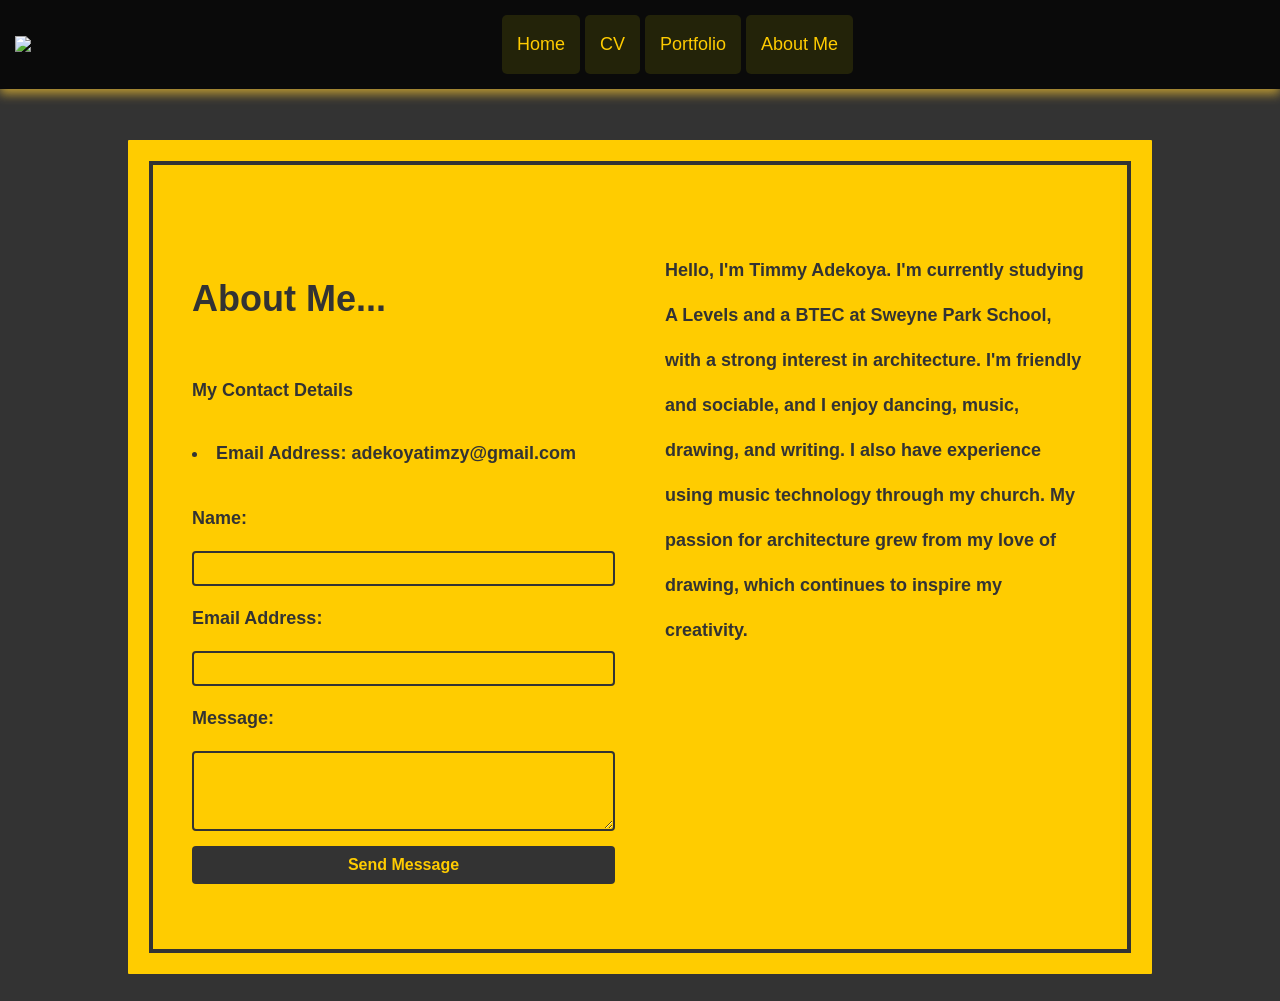
==== aboutme/index.html @ e421298d "Add viewport meta tag to index.html Added viewport meta tag for responsive design." ====
<!DOCTYPE html PUBLIC "-//W3C//DTD XHTML 1.0 Transitional//EN" "http://www.w3.org/TR/xhtml1/DTD/xhtml1-transitional.dtd">
<html xmlns="http://www.w3.org/1999/xhtml">
<head>
<meta name="viewport" content="width=device-width, initial-scale=1.0">
<meta http-equiv="Content-Type" content="text/html; charset=utf-8" />
<title>Timmy's Website</title>
<link rel="icon" type="image/x-icon" href="../files/logo.png" />
<link href="../stylesheets.css" rel="stylesheet" type="text/css" />

<style>
body {
	background-color:#333;
	
}
#Menubar {
	position: fixed;
	top: 0;
	left: 0;
	z-index: 1000; 
}

#aboutme {
	background-color:#FC0;
	color:#333;
	margin:15.5vh 10% 3vh 10%;
	padding:10vh 5vw;
	border-radius:1px;
	outline-offset:-2vw;
	outline: 4px solid #333;
	columns:2;
	column-width:250px;
	column-gap:50px;
	column-rule: 4px dotted #333;
	display: flex;
	flex-direction: row;
	flex-wrap: nowrap;
}
.contact-info {
	flex: 1.5;
	font-weight: bold;
}
.paragraph {
	flex: 1.5;
	font-weight: bold;
}
</style>

</head>

<body>
<div id="Menubar">
    <a href="../index.html" class="logo">
    	<img src="../files/logo.png" id="sitelogo" />
    </a>
    <div class="menulinks-wrapper">
        <a href="../index.html">Home</a>
        <a href="../cv/index.html">CV</a>
        <a href="../portfolio/index.html">Portfolio</a>
        <a href="index.html">About Me</a>
    </div>
</div>


<div class="Contentarea" id="aboutme">
<div class="contact-info"> 
		<h1><strong>About Me...  </strong></h1>
  <p>My Contact Details</p>
  <li>Email Address: adekoyatimzy@gmail.com </li>
	
<form id="contactForm" style="display: flex; flex-direction: column; gap: 10px; max-width: 100%; margin-top: 20px;">
  
  <input type="hidden" name="access_key" value="300d8905-3df0-499e-854d-b1a9be82e84c">

  <label for="name" style="color: #333;">Name:</label>
  <input type="text" id="name" name="name" required style="padding: 8px; border: 2px solid #333; background: transparent; border-radius: 4px;">

  <label for="email" style="color: #333;">Email Address:</label>
  <input type="email" id="email" name="email" required style="padding: 8px; border: 2px solid #333; background: transparent; border-radius: 4px;">

  <label for="message" style="color: #333;">Message:</label>
  <textarea id="message" name="message" rows="4" required style="padding: 8px; border: 2px solid #333; background: transparent; border-radius: 4px; resize: vertical;"></textarea>

  <button type="submit" id="submitBtn" style="background-color: #333; color: #FC0; border: none; padding: 10px; margin-top: 5px; border-radius: 4px; cursor: pointer; font-weight: bold; font-size: 16px;">
    Send Message
  </button>
  <p id="formStatus" style="font-weight: bold; display: none; color: #333; margin-top: 5px;"></p>
</form>

	</div>
 
  <div class="paragraph">
	  <p>Hello, I'm Timmy Adekoya. I'm currently studying A Levels and a BTEC at Sweyne Park School, with a strong interest in architecture. I'm friendly and sociable, and I enjoy dancing, music, drawing, and writing. I also have experience using music technology through my church. My passion for architecture grew from my love of drawing, which continues to inspire my creativity.</p>
  </div>
</div>

<script type="text/javascript">
document.getElementById('contactForm').addEventListener('submit', function(e) {
  e.preventDefault();
  var form = this;
  var btn = document.getElementById('submitBtn');
  var status = document.getElementById('formStatus');
  
  btn.disabled = true;
  btn.innerText = 'Sending...';
  status.style.display = 'block';
  status.innerText = 'Sending your message...';

  var formData = new FormData(form);

  fetch('https://api.web3forms.com/submit', {
    method: 'POST',
    body: formData
  })
  .then(function(response) {
    return response.json();
  })
  .then(function(data) {
    if (data.success) {
      status.style.color = 'green';
      status.innerText = 'Thank you! Your message has been sent successfully.';
      form.reset();
    } else {
      status.style.color = 'red';
      status.innerText = 'Something went wrong. Please try again.';
    }
  })
  .catch(function(error) {
    status.style.color = 'red';
    status.innerText = 'Error sending message. Please try again.';
  })
  .finally(function() {
    btn.disabled = false;
    btn.innerText = 'Send Message';
  });
});
</script>

</body>
</html>
---- stylesheets.css ----
@charset "utf-8";

body {
	margin: 0;
	padding: 0;
	background-color: #000;
	font-family: Verdana, Geneva, sans-serif;
	line-height: 1.6;
	font-size: 2.5vh;
}

#Menubar {
	background-color: rgba(0,0,0,0.8);
	backdrop-filter: blur(1px);
	padding: 15px;
	position: fixed;
	top: 0;
	left: 0;
	width: 100%;
	box-shadow: 0px 5px 10px 0px rgba(255,204,51,0.66);
	box-sizing: border-box;
	display: flex;
	align-items: center;
	z-index: 10000; 
}


#Menubar a.logo {
	padding: 0;
	background: none !important;
	display: block;
}

#Menubar a.logo img {
	width: 75px !important;
	height: auto;
	display: block;
}

.menulinks-wrapper {
	display: flex;
	gap: 5px;
	align-items: center;
	justify-content: center;
	margin: 0 auto; 
	padding-right: 0; 
}

#Menubar a {
	text-decoration: none;
	color: #FC0;
	padding: 15px;
	font-size: 18px;
	border-radius: 5px;
	background-color: rgba(255,255,0,0.1);
	transition: all 0.5s ease;
	position: relative;
}

.menulinks-wrapper a:hover {
	font-family: Verdana, Geneva, sans-serif;
	background-color: #FFCC00; 
	color: #333333;  
	opacity: 1;
}

#Menubar a.logo:hover {
	opacity: 0.8;
}

#Menubar a:not(.logo):hover::after {
	width: 100%;
}

#paragraph {
	text-align: center;
	font-size: 24px;
}

.Contentarea {
	color: #FC0;
	padding: 10vh 10% 3vh 10%;
	line-height: 2.5;
	background-color: #333;
	box-sizing: border-box;
	margin: 0;
	font-size: 2vh;
	min-height: 17.5vh;
}

.profile-pic {
    width: 500px;          
    height: 500px;
    border-radius: 50%;  
    object-fit: cover;     
    display: block;        
    margin: 20px auto;     
    border: 4px solid #FC0; 
}

.Contentarea a {
	border: 2px solid #FC0;
	padding: 20px;
	text-decoration: none;
	color: #FC0;
	border-radius: 5px;
}

.Contentarea a:hover {
	background-color: #FC0;
	color: #333333;
}

#Welcome {
	font-size: 24px;
	background-color: #333333;
	min-height: 100vh;
}

#CV {
	background-color: #333;
	color: #FC0;
	font-size: 2vh;
}

#Welcome h2 {
	line-height: 0.66;
}

#Welcome CV Logo Photo website ProductdesignProject h1 {
	font-size: 55px;
	letter-spacing: 7px;
	line-height: 0.66;
}

#CV h1 {
    font-size: 42px;
    margin-bottom: 5px;
}

#CV h2 {
    margin-top: 3px;
    border-bottom: 2px solid #FC0;
    padding-bottom: 5px;
}

.contact {
    margin-bottom: 20px;
}

.contact p {
    margin: 3px 0;
}

ul {
    margin-top: 5px;
}

.job-title {
    font-weight: bold;
    margin-top: 10px;
}

.job-header {
    font-weight: bold;
    margin-top: 15px;
	border-bottom: 2px solid #FC0;
	display: inline-block;
}

.edu-split, .downloadsplit {
    display: flex;
    gap: 20px;
}

.edu-left, .title {
	width: 50%;
    padding-right: 20px;
    border-right: 3px solid #FC0;
}

.edu-right, .cvpdf {
	width: 50%;
    padding-left: 20px;
	padding:30px;
}


#Photo {
	background-color: #FC0;
	color: #333;
}

#Photo a {
	color: #000;
	border: 2px solid #000;
}

#Photo a:hover {
	background-color: #000;
	color: #FC0;
} 

#CreativeProject {
	background-color: #FC0;
	color: #333;
}

#CreativeProject a {
	color: #000;
	border: 2px solid #000;
}

#CreativeProject a:hover {
	background-color: #000;
	color: #FC0;
} 

ul.skill-list {
	display: flex;
	margin-bottom: 25px;
	flex-wrap: wrap;
	column-gap: 40px;
	row-gap: 10px;
	padding-left: 20px;
}

.gallery-grid {
	display: grid;
	grid-template-columns: repeat(4, 1fr);
	gap: 4px;
	margin: 30px auto 20px;
	width: 100%;
	max-width: 30vw;
}

.gallery-item {
	position: relative;
	aspect-ratio: 1 / 1;
	overflow: hidden;
	border-radius: 6px;
	cursor: pointer;
	border: 1px solid rgba(255,255,255,0.25);
	box-shadow: 0 3px 10px rgba(0,0,0,0.4);
	transition: transform 0.25s ease, box-shadow 0.25s ease;
	display: flex;
	flex-direction: column;
	will-change: transform;
	max-width: 180px;
}

.gallery-item img {
	width: 100%;
	height: 100%;
	object-fit: cover;
	display: block;
	transition: transform 0.35s ease;
}

.gallery-overlay {
	position: absolute;
	inset: 0;
	background: rgba(0, 90, 80, 0.55);
	display: flex;
	align-items: center;
	justify-content: center;
	opacity: 0;
	transition: opacity 0.25s ease;
	border-radius: 6px;
}

.gallery-overlay span {
	color: #fff;
	font-family: "Madimi One", sans-serif;
	font-size: 13px;
	letter-spacing: 1.5px;
	text-transform: uppercase;
	border: 1.5px solid rgba(255,255,255,0.8);
	padding: 5px 12px;
	border-radius: 4px;
}

.gallery-caption {
	font-size: 11px;
	text-align: center;
	padding: 4px 4px 3px;
	color: #F0F0F0;
	background: rgba(0,0,0,0.35);
	border-radius: 0 0 5px 5px;
	line-height: 1.3;
	flex-shrink: 0;
	position: absolute;
	bottom: 0;
	left: 0;
	right: 0;
	opacity: 0;
	transition: opacity 0.25s ease;
}

.gallery-item:hover .gallery-caption {
	opacity: 1;
}

.gallery-item:hover {
	transform: scale(1.04) translateY(-3px);
	box-shadow: 0 10px 22px rgba(0,0,0,0.6);
	z-index: 1;
}

.gallery-item:hover img {
	transform: scale(1.08);
}

.gallery-item:hover .gallery-overlay {
	opacity: 1;
}

#Welcome.Contentarea {
    padding: 10vh 8vw 4vh 8vw;
    height: 100vh;
    display: flex;
    flex-direction: row; 
    align-items: center;
    justify-content: space-between; 
    overflow: hidden; 
    box-sizing: border-box;
    background-color: #333333;
    margin: 0;
}

.welcome-text-block {
    display: flex;
    flex-direction: column;
    text-align: left; 
    max-width: 48vw; 
}

#Welcome h1 {
    font-size: 5.5vh;
    color: #FC0;
    margin: 0 0 1.5vh 0;
    line-height: 1.1;
    letter-spacing: 0.1vw;
}

#Welcome h2 {
    font-size: 3vh;
    color: #FC0;
    margin: 0 0 3vh 0;
    line-height: 1.2;
}

#Welcome #paragraph p {
    text-align: left;
    font-size: 2vh;
    line-height: 1.6;
    color: #FC0;
    margin: 0;
}

#Welcome .profile-pic {
    width: 44vh;          
    height: 44vh;
    border-radius: 50%;  
    object-fit: cover;     
    display: block;        
    margin: 0; 
    border: 0.6vh solid #FC0; 
    flex-shrink: 0; 
    box-shadow: 0 2vh 4vh rgba(0,0,0,0.4);
}

@media screen and (max-width: 992px) { 
    
    #Welcome.Contentarea {
        flex-direction: column-reverse; 
        justify-content: center;
        align-items: center;
        gap: 4vh; 
        padding: 12vh 6vw 4vh 6vw; 
        height: auto; 
        min-height: 100vh;
        overflow: visible; 
    }

    .welcome-text-block {
        max-width: 100%; 
        text-align: center;
    }

    #Welcome h1 {
        font-size: 4.5vh;
        text-align: center;
        margin-bottom: 1vh;
        letter-spacing: 0.2vw;
    }

    #Welcome h2 {
        font-size: 3vh;
        text-align: center;
        margin-bottom: 2vh;
    }

    #Welcome #paragraph p {
        text-align: center; 
        font-size: 2vh;
        line-height: 1.5;
    }

    #Welcome .profile-pic {
        width: 30vh;  
        height: 30vh; 
        margin: 0 auto; 
        border: 0.5vh solid #FC0;
        box-shadow: 0 1.5vh 3vh rgba(0,0,0,0.4);
    }
}
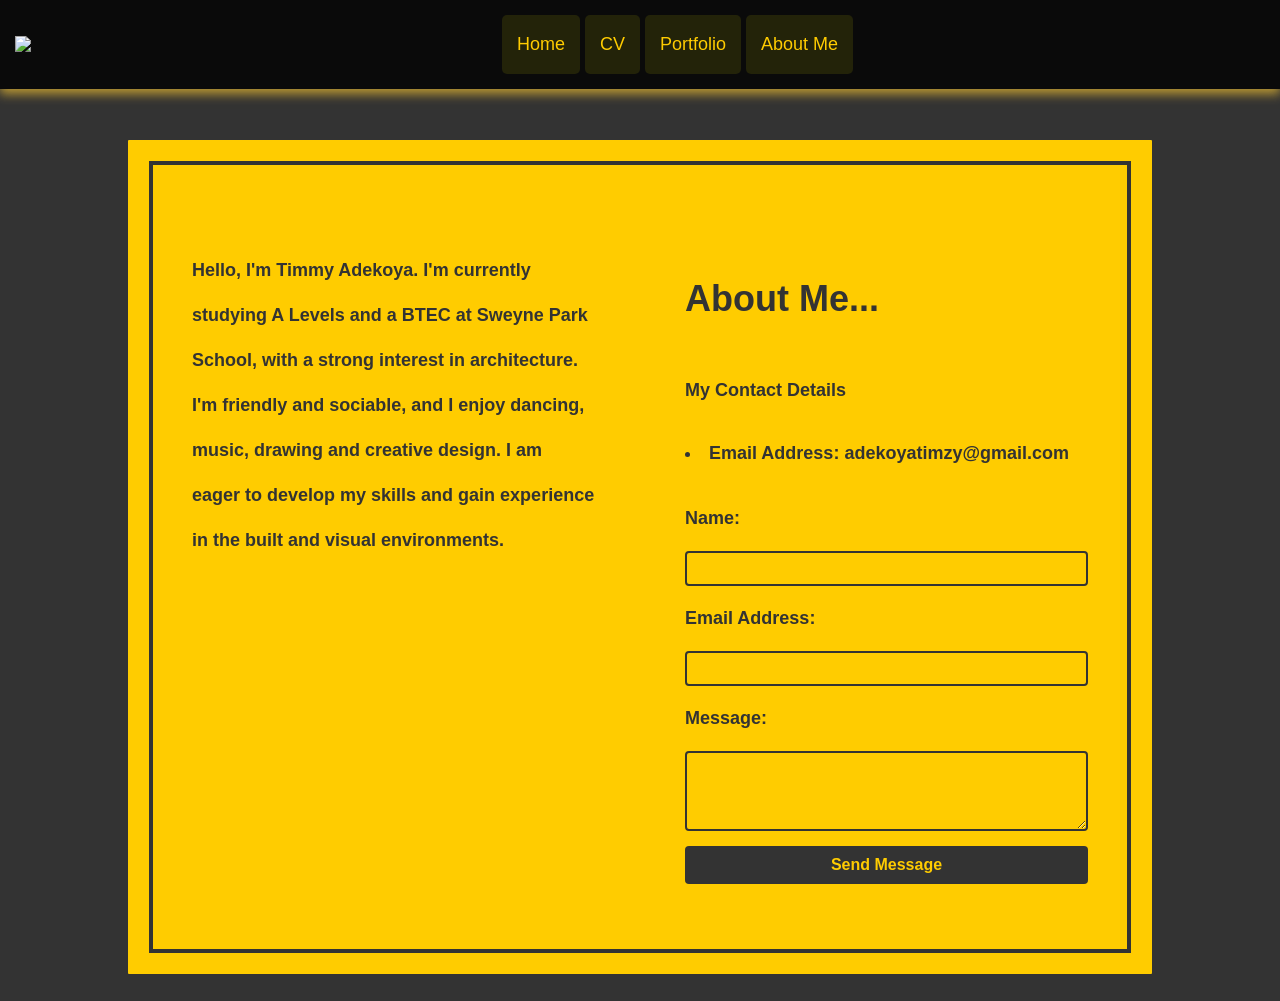
==== commit 0c44142e: "Reposition About Me contact form and add mobile stacking layout" ====
--- a/aboutme/index.html
+++ b/aboutme/index.html
@@ -1,7 +1,7 @@
 <!DOCTYPE html PUBLIC "-//W3C//DTD XHTML 1.0 Transitional//EN" "http://www.w3.org/TR/xhtml1/DTD/xhtml1-transitional.dtd">
 <html xmlns="http://www.w3.org/1999/xhtml">
 <head>
-<meta name="viewport" content="width=device-width, initial-scale=1.0">
+<meta name="viewport" content="width=device-width, initial-scale=1.0" />
 <meta http-equiv="Content-Type" content="text/html; charset=utf-8" />
 <title>Timmy's Website</title>
 <link rel="icon" type="image/x-icon" href="../files/logo.png" />
@@ -10,13 +10,13 @@
 <style>
 body {
 	background-color:#333;
-	
 }
+
 #Menubar {
 	position: fixed;
 	top: 0;
 	left: 0;
-	z-index: 1000; 
+	z-index: 1000;
 }
 
 #aboutme {
@@ -35,16 +35,56 @@
 	flex-direction: row;
 	flex-wrap: nowrap;
 }
-.contact-info {
-	flex: 1.5;
-	font-weight: bold;
+
+/* Keep the text on the left and the contact form on the right. */
+#aboutme .paragraph {
+	order: 1;
 }
+
+#aboutme .contact-info {
+	order: 2;
+}
+
+.contact-info,
 .paragraph {
 	flex: 1.5;
 	font-weight: bold;
+	min-width: 0;
+}
+
+.contact-info {
+	padding-left: 20px;
+}
+
+.paragraph {
+	padding-right: 20px;
+}
+
+/* On phones, stack the contact form below the about-me text. */
+@media screen and (max-width: 600px) {
+	#aboutme {
+		flex-direction: column;
+		columns: 1;
+		column-width: auto;
+		column-gap: 0;
+		column-rule: none;
+		padding: 8vh 8vw;
+	}
+
+	#aboutme .paragraph,
+	#aboutme .contact-info {
+		order: initial;
+		width: 100%;
+		box-sizing: border-box;
+		padding-left: 0;
+		padding-right: 0;
+	}
+
+	#aboutme .contact-info {
+		margin-top: 30px;
+	}
 }
 </style>
-
 </head>
 
 <body>
@@ -60,36 +100,31 @@
     </div>
 </div>
 
+<div class="Contentarea" id="aboutme">
+  <div class="contact-info">
+    <h1><strong>About Me...</strong></h1>
+    <p>My Contact Details</p>
+    <li>Email Address: adekoyatimzy@gmail.com</li>
 
-<div class="Contentarea" id="aboutme">
-<div class="contact-info"> 
-		<h1><strong>About Me...  </strong></h1>
-  <p>My Contact Details</p>
-  <li>Email Address: adekoyatimzy@gmail.com </li>
-	
-<form id="contactForm" style="display: flex; flex-direction: column; gap: 10px; max-width: 100%; margin-top: 20px;">
-  
-  <input type="hidden" name="access_key" value="300d8905-3df0-499e-854d-b1a9be82e84c">
+    <form id="contactForm" style="display: flex; flex-direction: column; gap: 10px; max-width: 100%; margin-top: 20px;">
+      <input type="hidden" name="access_key" value="300d8905-3df0-499e-854d-b1a9be82e84c" />
 
-  <label for="name" style="color: #333;">Name:</label>
-  <input type="text" id="name" name="name" required style="padding: 8px; border: 2px solid #333; background: transparent; border-radius: 4px;">
+      <label for="name" style="color: #333;">Name:</label>
+      <input type="text" id="name" name="name" required style="padding: 8px; border: 2px solid #333; background: transparent; border-radius: 4px;" />
 
-  <label for="email" style="color: #333;">Email Address:</label>
-  <input type="email" id="email" name="email" required style="padding: 8px; border: 2px solid #333; background: transparent; border-radius: 4px;">
+      <label for="email" style="color: #333;">Email Address:</label>
+      <input type="email" id="email" name="email" required style="padding: 8px; border: 2px solid #333; background: transparent; border-radius: 4px;" />
 
-  <label for="message" style="color: #333;">Message:</label>
-  <textarea id="message" name="message" rows="4" required style="padding: 8px; border: 2px solid #333; background: transparent; border-radius: 4px; resize: vertical;"></textarea>
+      <label for="message" style="color: #333;">Message:</label>
+      <textarea id="message" name="message" rows="4" required style="padding: 8px; border: 2px solid #333; background: transparent; border-radius: 4px; resize: vertical;"></textarea>
 
-  <button type="submit" id="submitBtn" style="background-color: #333; color: #FC0; border: none; padding: 10px; margin-top: 5px; border-radius: 4px; cursor: pointer; font-weight: bold; font-size: 16px;">
-    Send Message
-  </button>
-  <p id="formStatus" style="font-weight: bold; display: none; color: #333; margin-top: 5px;"></p>
-</form>
+      <button type="submit" id="submitBtn" style="background-color: #333; color: #FC0; border: none; padding: 10px; margin-top: 5px; border-radius: 4px; cursor: pointer; font-weight: bold; font-size: 16px;">Send Message</button>
+      <p id="formStatus" style="font-weight: bold; display: none; color: #333; margin-top: 5px;"></p>
+    </form>
+  </div>
 
-	</div>
- 
   <div class="paragraph">
-	  <p>Hello, I'm Timmy Adekoya. I'm currently studying A Levels and a BTEC at Sweyne Park School, with a strong interest in architecture. I'm friendly and sociable, and I enjoy dancing, music, drawing, and writing. I also have experience using music technology through my church. My passion for architecture grew from my love of drawing, which continues to inspire my creativity.</p>
+    <p>Hello, I'm Timmy Adekoya. I'm currently studying A Levels and a BTEC at Sweyne Park School, with a strong interest in architecture. I'm friendly and sociable, and I enjoy dancing, music, drawing and creative design. I am eager to develop my skills and gain experience in the built and visual environments.</p>
   </div>
 </div>
 
@@ -99,7 +134,7 @@
   var form = this;
   var btn = document.getElementById('submitBtn');
   var status = document.getElementById('formStatus');
-  
+
   btn.disabled = true;
   btn.innerText = 'Sending...';
   status.style.display = 'block';
@@ -124,7 +159,7 @@
       status.innerText = 'Something went wrong. Please try again.';
     }
   })
-  .catch(function(error) {
+  .catch(function() {
     status.style.color = 'red';
     status.innerText = 'Error sending message. Please try again.';
   })
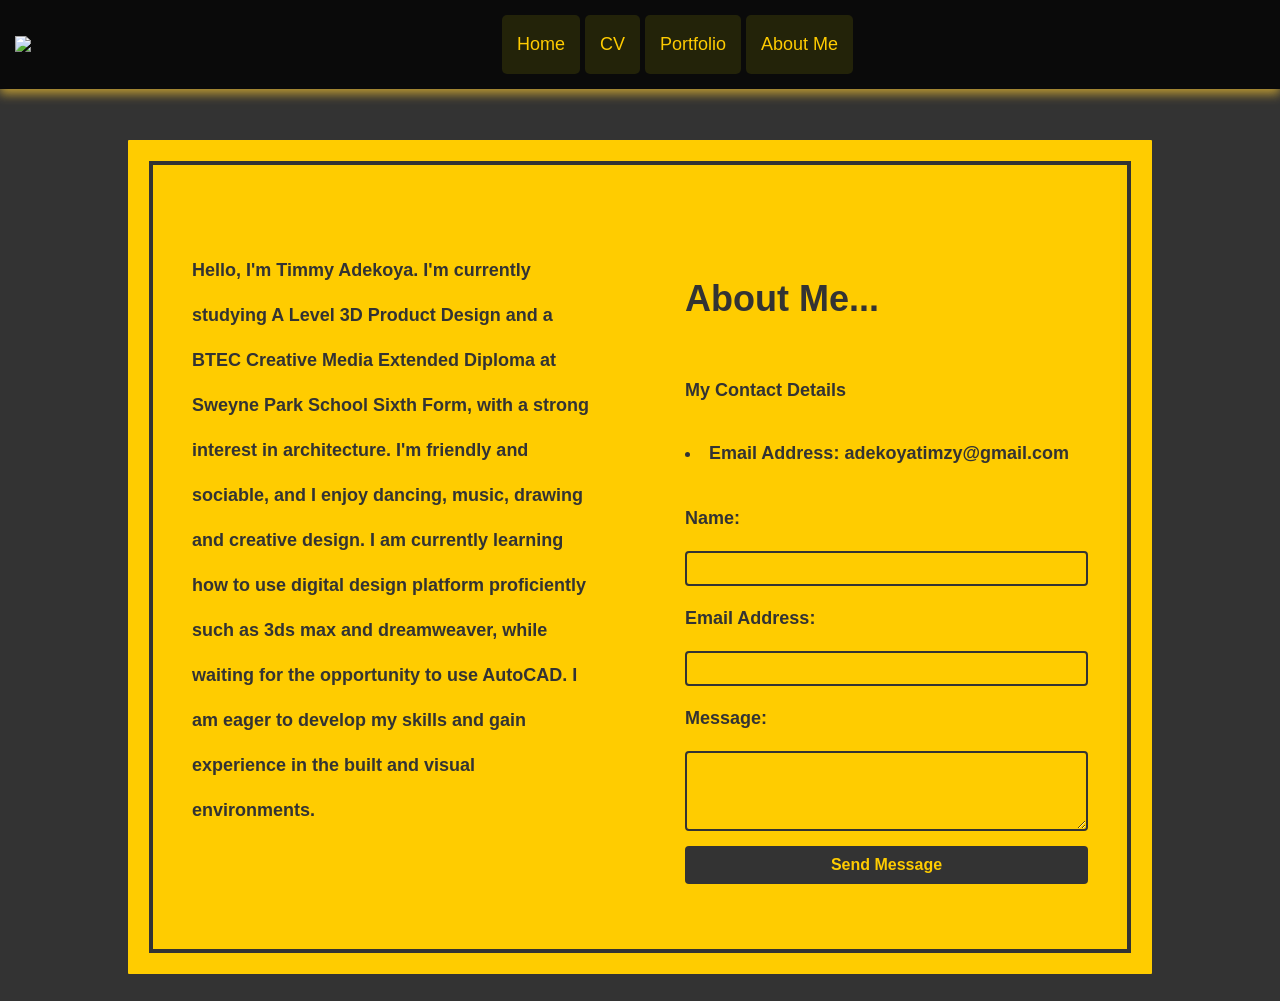
==== commit a6bc4647: "Revise personal introduction in index.html Updated personal introduction with current studies and sk" ====
--- a/aboutme/index.html
+++ b/aboutme/index.html
@@ -36,7 +36,6 @@
 	flex-wrap: nowrap;
 }
 
-/* Keep the text on the left and the contact form on the right. */
 #aboutme .paragraph {
 	order: 1;
 }
@@ -45,8 +44,7 @@
 	order: 2;
 }
 
-.contact-info,
-.paragraph {
+.contact-info, .paragraph {
 	flex: 1.5;
 	font-weight: bold;
 	min-width: 0;
@@ -60,7 +58,6 @@
 	padding-right: 20px;
 }
 
-/* On phones, stack the contact form below the about-me text. */
 @media screen and (max-width: 600px) {
 	#aboutme {
 		flex-direction: column;
@@ -71,8 +68,7 @@
 		padding: 8vh 8vw;
 	}
 
-	#aboutme .paragraph,
-	#aboutme .contact-info {
+	#aboutme .paragraph, #aboutme .contact-info {
 		order: initial;
 		width: 100%;
 		box-sizing: border-box;
@@ -82,6 +78,12 @@
 
 	#aboutme .contact-info {
 		margin-top: 30px;
+	}
+}
+
+@media screen and (max-width: 600px) and (orientation: portrait) {
+		#aboutme{
+		margin: 15.5vh 5% 3vh 5%;
 	}
 }
 </style>
@@ -124,7 +126,7 @@
   </div>
 
   <div class="paragraph">
-    <p>Hello, I'm Timmy Adekoya. I'm currently studying A Levels and a BTEC at Sweyne Park School, with a strong interest in architecture. I'm friendly and sociable, and I enjoy dancing, music, drawing and creative design. I am eager to develop my skills and gain experience in the built and visual environments.</p>
+    <p>Hello, I'm Timmy Adekoya. I'm currently studying A Level 3D Product Design and a BTEC Creative Media Extended Diploma at Sweyne Park School Sixth Form, with a strong interest in architecture. I'm friendly and sociable, and I enjoy dancing, music, drawing and creative design. I am currently learning how to use digital design platform proficiently such as 3ds max and dreamweaver, while waiting for the opportunity to use AutoCAD. I am eager to develop my skills and gain experience in the built and visual environments.</p>
   </div>
 </div>
 
--- a/stylesheets.css
+++ b/stylesheets.css
@@ -1,417 +1,475 @@
-@charset "utf-8";
-
-body {
-	margin: 0;
-	padding: 0;
-	background-color: #000;
-	font-family: Verdana, Geneva, sans-serif;
-	line-height: 1.6;
-	font-size: 2.5vh;
-}
-
-#Menubar {
-	background-color: rgba(0,0,0,0.8);
-	backdrop-filter: blur(1px);
-	padding: 15px;
-	position: fixed;
-	top: 0;
-	left: 0;
-	width: 100%;
-	box-shadow: 0px 5px 10px 0px rgba(255,204,51,0.66);
-	box-sizing: border-box;
-	display: flex;
-	align-items: center;
-	z-index: 10000; 
-}
-
-
-#Menubar a.logo {
-	padding: 0;
-	background: none !important;
-	display: block;
-}
-
-#Menubar a.logo img {
-	width: 75px !important;
-	height: auto;
-	display: block;
-}
-
-.menulinks-wrapper {
-	display: flex;
-	gap: 5px;
-	align-items: center;
-	justify-content: center;
-	margin: 0 auto; 
-	padding-right: 0; 
-}
-
-#Menubar a {
-	text-decoration: none;
-	color: #FC0;
-	padding: 15px;
-	font-size: 18px;
-	border-radius: 5px;
-	background-color: rgba(255,255,0,0.1);
-	transition: all 0.5s ease;
-	position: relative;
-}
-
-.menulinks-wrapper a:hover {
-	font-family: Verdana, Geneva, sans-serif;
-	background-color: #FFCC00; 
-	color: #333333;  
-	opacity: 1;
-}
-
-#Menubar a.logo:hover {
-	opacity: 0.8;
-}
-
-#Menubar a:not(.logo):hover::after {
-	width: 100%;
-}
-
-#paragraph {
-	text-align: center;
-	font-size: 24px;
-}
-
-.Contentarea {
-	color: #FC0;
-	padding: 10vh 10% 3vh 10%;
-	line-height: 2.5;
-	background-color: #333;
-	box-sizing: border-box;
-	margin: 0;
-	font-size: 2vh;
-	min-height: 17.5vh;
-}
-
-.profile-pic {
-    width: 500px;          
-    height: 500px;
-    border-radius: 50%;  
-    object-fit: cover;     
-    display: block;        
-    margin: 20px auto;     
-    border: 4px solid #FC0; 
-}
-
-.Contentarea a {
-	border: 2px solid #FC0;
-	padding: 20px;
-	text-decoration: none;
-	color: #FC0;
-	border-radius: 5px;
-}
-
-.Contentarea a:hover {
-	background-color: #FC0;
-	color: #333333;
-}
-
-#Welcome {
-	font-size: 24px;
-	background-color: #333333;
-	min-height: 100vh;
-}
-
-#CV {
-	background-color: #333;
-	color: #FC0;
-	font-size: 2vh;
-}
-
-#Welcome h2 {
-	line-height: 0.66;
-}
-
-#Welcome CV Logo Photo website ProductdesignProject h1 {
-	font-size: 55px;
-	letter-spacing: 7px;
-	line-height: 0.66;
-}
-
-#CV h1 {
-    font-size: 42px;
-    margin-bottom: 5px;
-}
-
-#CV h2 {
-    margin-top: 3px;
-    border-bottom: 2px solid #FC0;
-    padding-bottom: 5px;
-}
-
-.contact {
-    margin-bottom: 20px;
-}
-
-.contact p {
-    margin: 3px 0;
-}
-
-ul {
-    margin-top: 5px;
-}
-
-.job-title {
-    font-weight: bold;
-    margin-top: 10px;
-}
-
-.job-header {
-    font-weight: bold;
-    margin-top: 15px;
-	border-bottom: 2px solid #FC0;
-	display: inline-block;
-}
-
-.edu-split, .downloadsplit {
-    display: flex;
-    gap: 20px;
-}
-
-.edu-left, .title {
-	width: 50%;
-    padding-right: 20px;
-    border-right: 3px solid #FC0;
-}
-
-.edu-right, .cvpdf {
-	width: 50%;
-    padding-left: 20px;
-	padding:30px;
-}
-
-
-#Photo {
-	background-color: #FC0;
-	color: #333;
-}
-
-#Photo a {
-	color: #000;
-	border: 2px solid #000;
-}
-
-#Photo a:hover {
-	background-color: #000;
-	color: #FC0;
-} 
-
-#CreativeProject {
-	background-color: #FC0;
-	color: #333;
-}
-
-#CreativeProject a {
-	color: #000;
-	border: 2px solid #000;
-}
-
-#CreativeProject a:hover {
-	background-color: #000;
-	color: #FC0;
-} 
-
-ul.skill-list {
-	display: flex;
-	margin-bottom: 25px;
-	flex-wrap: wrap;
-	column-gap: 40px;
-	row-gap: 10px;
-	padding-left: 20px;
-}
-
-.gallery-grid {
-	display: grid;
-	grid-template-columns: repeat(4, 1fr);
-	gap: 4px;
-	margin: 30px auto 20px;
-	width: 100%;
-	max-width: 30vw;
-}
-
-.gallery-item {
-	position: relative;
-	aspect-ratio: 1 / 1;
-	overflow: hidden;
-	border-radius: 6px;
-	cursor: pointer;
-	border: 1px solid rgba(255,255,255,0.25);
-	box-shadow: 0 3px 10px rgba(0,0,0,0.4);
-	transition: transform 0.25s ease, box-shadow 0.25s ease;
-	display: flex;
-	flex-direction: column;
-	will-change: transform;
-	max-width: 180px;
-}
-
-.gallery-item img {
-	width: 100%;
-	height: 100%;
-	object-fit: cover;
-	display: block;
-	transition: transform 0.35s ease;
-}
-
-.gallery-overlay {
-	position: absolute;
-	inset: 0;
-	background: rgba(0, 90, 80, 0.55);
-	display: flex;
-	align-items: center;
-	justify-content: center;
-	opacity: 0;
-	transition: opacity 0.25s ease;
-	border-radius: 6px;
-}
-
-.gallery-overlay span {
-	color: #fff;
-	font-family: "Madimi One", sans-serif;
-	font-size: 13px;
-	letter-spacing: 1.5px;
-	text-transform: uppercase;
-	border: 1.5px solid rgba(255,255,255,0.8);
-	padding: 5px 12px;
-	border-radius: 4px;
-}
-
-.gallery-caption {
-	font-size: 11px;
-	text-align: center;
-	padding: 4px 4px 3px;
-	color: #F0F0F0;
-	background: rgba(0,0,0,0.35);
-	border-radius: 0 0 5px 5px;
-	line-height: 1.3;
-	flex-shrink: 0;
-	position: absolute;
-	bottom: 0;
-	left: 0;
-	right: 0;
-	opacity: 0;
-	transition: opacity 0.25s ease;
-}
-
-.gallery-item:hover .gallery-caption {
-	opacity: 1;
-}
-
-.gallery-item:hover {
-	transform: scale(1.04) translateY(-3px);
-	box-shadow: 0 10px 22px rgba(0,0,0,0.6);
-	z-index: 1;
-}
-
-.gallery-item:hover img {
-	transform: scale(1.08);
-}
-
-.gallery-item:hover .gallery-overlay {
-	opacity: 1;
-}
-
-#Welcome.Contentarea {
-    padding: 10vh 8vw 4vh 8vw;
-    height: 100vh;
-    display: flex;
-    flex-direction: row; 
-    align-items: center;
-    justify-content: space-between; 
-    overflow: hidden; 
-    box-sizing: border-box;
-    background-color: #333333;
-    margin: 0;
-}
-
-.welcome-text-block {
-    display: flex;
-    flex-direction: column;
-    text-align: left; 
-    max-width: 48vw; 
-}
-
-#Welcome h1 {
-    font-size: 5.5vh;
-    color: #FC0;
-    margin: 0 0 1.5vh 0;
-    line-height: 1.1;
-    letter-spacing: 0.1vw;
-}
-
-#Welcome h2 {
-    font-size: 3vh;
-    color: #FC0;
-    margin: 0 0 3vh 0;
-    line-height: 1.2;
-}
-
-#Welcome #paragraph p {
-    text-align: left;
-    font-size: 2vh;
-    line-height: 1.6;
-    color: #FC0;
-    margin: 0;
-}
-
-#Welcome .profile-pic {
-    width: 44vh;          
-    height: 44vh;
-    border-radius: 50%;  
-    object-fit: cover;     
-    display: block;        
-    margin: 0; 
-    border: 0.6vh solid #FC0; 
-    flex-shrink: 0; 
-    box-shadow: 0 2vh 4vh rgba(0,0,0,0.4);
-}
-
-@media screen and (max-width: 992px) { 
-    
-    #Welcome.Contentarea {
-        flex-direction: column-reverse; 
-        justify-content: center;
-        align-items: center;
-        gap: 4vh; 
-        padding: 12vh 6vw 4vh 6vw; 
-        height: auto; 
-        min-height: 100vh;
-        overflow: visible; 
-    }
-
-    .welcome-text-block {
-        max-width: 100%; 
-        text-align: center;
-    }
-
-    #Welcome h1 {
-        font-size: 4.5vh;
-        text-align: center;
-        margin-bottom: 1vh;
-        letter-spacing: 0.2vw;
-    }
-
-    #Welcome h2 {
-        font-size: 3vh;
-        text-align: center;
-        margin-bottom: 2vh;
-    }
-
-    #Welcome #paragraph p {
-        text-align: center; 
-        font-size: 2vh;
-        line-height: 1.5;
-    }
-
-    #Welcome .profile-pic {
-        width: 30vh;  
-        height: 30vh; 
-        margin: 0 auto; 
-        border: 0.5vh solid #FC0;
-        box-shadow: 0 1.5vh 3vh rgba(0,0,0,0.4);
-    }
-}
+@charset "utf-8";
+
+body {
+	margin: 0;
+	padding: 0;
+	background-color: #000;
+	font-family: Verdana, Geneva, sans-serif;
+	line-height: 1.6;
+	font-size: 2.5vh;
+}
+
+#Menubar {
+	background-color: rgba(0,0,0,0.8);
+	backdrop-filter: blur(1px);
+	padding: 15px;
+	position: fixed;
+	top: 0;
+	left: 0;
+	width: 100%;
+	box-shadow: 0px 5px 10px 0px rgba(255,204,51,0.66);
+	box-sizing: border-box;
+	display: flex;
+	align-items: center;
+	z-index: 10000; 
+}
+
+
+#Menubar a.logo {
+	padding: 0;
+	background: none !important;
+	display: block;
+}
+
+#Menubar a.logo img {
+	width: 75px !important;
+	height: auto;
+	display: block;
+}
+
+.menulinks-wrapper {
+	display: flex;
+	gap: 5px;
+	align-items: center;
+	justify-content: center;
+	margin: 0 auto; 
+	padding-right: 0; 
+}
+
+#Menubar a {
+	text-decoration: none;
+	color: #FC0;
+	padding: 15px;
+	font-size: 18px;
+	border-radius: 5px;
+	background-color: rgba(255,255,0,0.1);
+	transition: all 0.5s ease;
+	position: relative;
+}
+
+.menulinks-wrapper a:hover {
+	font-family: Verdana, Geneva, sans-serif;
+	background-color: #FFCC00; 
+	color: #333333;  
+	opacity: 1;
+}
+
+#Menubar a.logo:hover {
+	opacity: 0.8;
+}
+
+#Menubar a:not(.logo):hover::after {
+	width: 100%;
+}
+
+#paragraph {
+	text-align: center;
+	font-size: 24px;
+}
+
+.Contentarea {
+	color: #FC0;
+	padding: 10vh 10% 3vh 10%;
+	line-height: 2.5;
+	background-color: #333;
+	box-sizing: border-box;
+	margin: 0;
+	font-size: 2vh;
+	min-height: 17.5vh;
+}
+
+.profile-pic {
+    width: 500px;          
+    height: 500px;
+    border-radius: 50%;  
+    object-fit: cover;     
+    display: block;        
+    margin: 20px auto;     
+    border: 4px solid #FC0; 
+}
+
+.Contentarea a {
+	border: 2px solid #FC0;
+	padding: 20px;
+	text-decoration: none;
+	color: #FC0;
+	border-radius: 5px;
+}
+
+.Contentarea a:hover {
+	background-color: #FC0;
+	color: #333333;
+}
+
+#Welcome {
+	font-size: 24px;
+	background-color: #333333;
+	min-height: 100vh;
+}
+
+#CV {
+	background-color: #333;
+	color: #FC0;
+	font-size: 2vh;
+}
+
+#Welcome h2 {
+	line-height: 0.66;
+}
+
+#Welcome CV Logo Photo website ProductdesignProject h1 {
+	font-size: 55px;
+	letter-spacing: 7px;
+	line-height: 0.66;
+}
+
+#CV h1 {
+    font-size: 42px;
+    margin-bottom: 5px;
+}
+
+#CV h2 {
+    margin-top: 3px;
+    border-bottom: 2px solid #FC0;
+    padding-bottom: 5px;
+}
+
+.contact {
+    margin-bottom: 20px;
+}
+
+.contact p {
+    margin: 3px 0;
+}
+
+ul {
+    margin-top: 5px;
+}
+
+.job-title {
+    font-weight: bold;
+    margin-top: 10px;
+}
+
+.job-header {
+    font-weight: bold;
+    margin-top: 15px;
+	border-bottom: 2px solid #FC0;
+	display: inline-block;
+}
+
+.edu-split, .downloadsplit {
+    display: flex;
+    gap: 20px;
+}
+
+.edu-left, .title {
+	width: 50%;
+    padding-right: 20px;
+    border-right: 3px solid #FC0;
+}
+
+.edu-right, .cvpdf {
+	width: 50%;
+    padding-left: 20px;
+	padding:30px;
+}
+
+
+#Photo {
+	background-color: #FC0;
+	color: #333;
+}
+
+#Photo a {
+	color: #000;
+	border: 2px solid #000;
+}
+
+#Photo a:hover {
+	background-color: #000;
+	color: #FC0;
+} 
+
+#CreativeProject {
+	background-color: #FC0;
+	color: #333;
+}
+
+#CreativeProject a {
+	color: #000;
+	border: 2px solid #000;
+}
+
+#CreativeProject a:hover {
+	background-color: #000;
+	color: #FC0;
+} 
+
+ul.skill-list {
+	display: flex;
+	margin-bottom: 25px;
+	flex-wrap: wrap;
+	column-gap: 40px;
+	row-gap: 10px;
+	padding-left: 20px;
+}
+
+.gallery-grid {
+	display: grid;
+	grid-template-columns: repeat(4, 1fr);
+	gap: 4px;
+	margin: 30px auto 20px;
+	width: 100%;
+	max-width: 30vw;
+}
+
+.gallery-item {
+	position: relative;
+	aspect-ratio: 1 / 1;
+	overflow: hidden;
+	border-radius: 6px;
+	cursor: pointer;
+	border: 1px solid rgba(255,255,255,0.25);
+	box-shadow: 0 3px 10px rgba(0,0,0,0.4);
+	transition: transform 0.25s ease, box-shadow 0.25s ease;
+	display: flex;
+	flex-direction: column;
+	will-change: transform;
+	max-width: 180px;
+}
+
+.gallery-item img {
+	width: 100%;
+	height: 100%;
+	object-fit: cover;
+	display: block;
+	transition: transform 0.35s ease;
+}
+
+.gallery-overlay {
+	position: absolute;
+	inset: 0;
+	background: rgba(0, 90, 80, 0.55);
+	display: flex;
+	align-items: center;
+	justify-content: center;
+	opacity: 0;
+	transition: opacity 0.25s ease;
+	border-radius: 6px;
+}
+
+.gallery-overlay span {
+	color: #fff;
+	font-family: "Madimi One", sans-serif;
+	font-size: 13px;
+	letter-spacing: 1.5px;
+	text-transform: uppercase;
+	border: 1.5px solid rgba(255,255,255,0.8);
+	padding: 5px 12px;
+	border-radius: 4px;
+}
+
+.gallery-caption {
+	font-size: 11px;
+	text-align: center;
+	padding: 4px 4px 3px;
+	color: #F0F0F0;
+	background: rgba(0,0,0,0.35);
+	border-radius: 0 0 5px 5px;
+	line-height: 1.3;
+	flex-shrink: 0;
+	position: absolute;
+	bottom: 0;
+	left: 0;
+	right: 0;
+	opacity: 0;
+	transition: opacity 0.25s ease;
+}
+
+.gallery-item:hover .gallery-caption {
+	opacity: 1;
+}
+
+.gallery-item:hover {
+	transform: scale(1.04) translateY(-3px);
+	box-shadow: 0 10px 22px rgba(0,0,0,0.6);
+	z-index: 1;
+}
+
+.gallery-item:hover img {
+	transform: scale(1.08);
+}
+
+.gallery-item:hover .gallery-overlay {
+	opacity: 1;
+}
+
+#Welcome.Contentarea {
+    padding: 10vh 8vw 4vh 8vw;
+    height: 100vh;
+    display: flex;
+    flex-direction: row; 
+    align-items: center;
+    justify-content: space-between; 
+    overflow: hidden; 
+    box-sizing: border-box;
+    background-color: #333333;
+    margin: 0;
+}
+
+.welcome-text-block {
+    display: flex;
+    flex-direction: column;
+    text-align: left; 
+    max-width: 48vw; 
+}
+
+#Welcome h1 {
+    font-size: 5.5vh;
+    color: #FC0;
+    margin: 0 0 1.5vh 0;
+    line-height: 1.1;
+    letter-spacing: 0.1vw;
+}
+
+#Welcome h2 {
+    font-size: 3vh;
+    color: #FC0;
+    margin: 0 0 3vh 0;
+    line-height: 1.2;
+}
+
+#Welcome #paragraph p {
+    text-align: left;
+    font-size: 2vh;
+    line-height: 1.6;
+    color: #FC0;
+    margin: 0;
+}
+
+#Welcome .profile-pic {
+    width: 44vh;          
+    height: 44vh;
+    border-radius: 50%;  
+    object-fit: cover;     
+    display: block;        
+    margin: 0; 
+    border: 0.6vh solid #FC0; 
+    flex-shrink: 0; 
+    box-shadow: 0 2vh 4vh rgba(0,0,0,0.4);
+}
+
+@media screen and (max-width: 992px) { 
+    
+    #Welcome.Contentarea {
+        flex-direction: column-reverse; 
+        justify-content: center;
+        align-items: center;
+        gap: 4vh; 
+        padding: 12vh 6vw 4vh 6vw; 
+        height: auto; 
+        min-height: 100vh;
+        overflow: visible; 
+    }
+
+    .welcome-text-block {
+        max-width: 100%; 
+        text-align: center;
+    }
+
+    #Welcome h1 {
+        font-size: 4.5vh;
+        text-align: center;
+        margin-bottom: 1vh;
+        letter-spacing: 0.2vw;
+    }
+
+    #Welcome h2 {
+        font-size: 3vh;
+        text-align: center;
+        margin-bottom: 2vh;
+    }
+
+    #Welcome #paragraph p {
+        text-align: center; 
+        font-size: 2vh;
+        line-height: 1.5;
+    }
+
+    #Welcome .profile-pic {
+        width: 30vh;  
+        height: 30vh; 
+        margin: 0 auto;
+        border: 0.5vh solid #FC0;
+        box-shadow: 0 1.5vh 3vh rgba(0,0,0,0.4);
+    }
+}
+
+@media screen and (max-width: 600px) and (orientation: portrait) {
+	#Menubar {
+		padding: 6px;
+	}
+
+	#Menubar a.logo img {
+		width: 42px !important;
+	}
+
+	.menulinks-wrapper {
+		gap: 1px;
+	}
+
+	#Menubar a:not(.logo) {
+		padding: 7px 4px;
+		font-size: 11px;
+	}
+
+	#CV {
+		padding: 10vh 5% 3vh 5%;
+	}
+
+	ul.skill-list {
+		display: flex;
+		margin-bottom: 12.5px;
+		flex-wrap: wrap;
+		column-gap: 20px;
+		row-gap: 5px;
+		padding-left: 10px;
+	}
+
+	.edu-split, .downloadsplit {
+	    display: flex;
+	    gap: 10px;
+	}
+	
+	.edu-left, .title {
+		width: 50%;
+	    padding-right: 10px;
+	    border-right: 1.5px solid #FC0;
+	}
+	
+	.edu-right, .cvpdf {
+		width: 50%;
+	    padding-left: 10px;
+		padding:15px;
+	}
+
+	.Contentarea {
+		padding: 10vh 5% 3vh 5%;
+	}
+
+	#aboutme{
+		margin: 15.5vh 5% 3vh 5%;
+	}
+}
+	
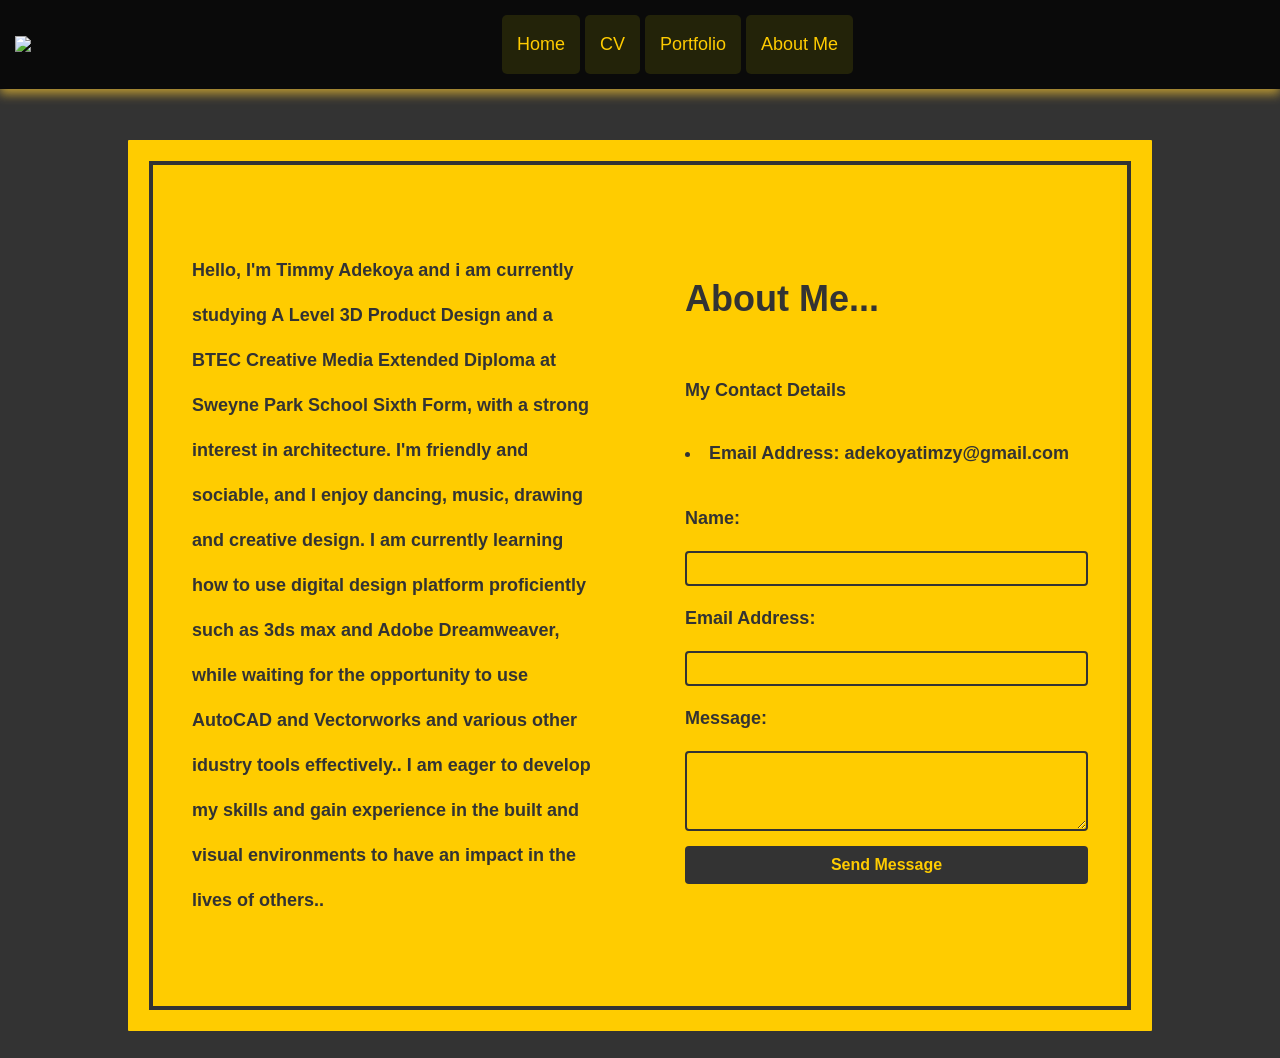
==== commit 94758891: "Revise personal introduction in aboutme/index.html Updated personal introduction with additional det" ====
--- a/aboutme/index.html
+++ b/aboutme/index.html
@@ -126,7 +126,7 @@
   </div>
 
   <div class="paragraph">
-    <p>Hello, I'm Timmy Adekoya. I'm currently studying A Level 3D Product Design and a BTEC Creative Media Extended Diploma at Sweyne Park School Sixth Form, with a strong interest in architecture. I'm friendly and sociable, and I enjoy dancing, music, drawing and creative design. I am currently learning how to use digital design platform proficiently such as 3ds max and dreamweaver, while waiting for the opportunity to use AutoCAD. I am eager to develop my skills and gain experience in the built and visual environments.</p>
+    <p>Hello, I'm Timmy Adekoya and i am currently studying A Level 3D Product Design and a BTEC Creative Media Extended Diploma at Sweyne Park School Sixth Form, with a strong interest in architecture. I'm friendly and sociable, and I enjoy dancing, music, drawing and creative design. I am currently learning how to use digital design platform proficiently such as 3ds max and Adobe Dreamweaver, while waiting for the opportunity to use AutoCAD and Vectorworks and various other idustry tools effectively.. I am eager to develop my skills and gain experience in the built and visual environments to have an impact in the lives of others..</p>
   </div>
 </div>
 
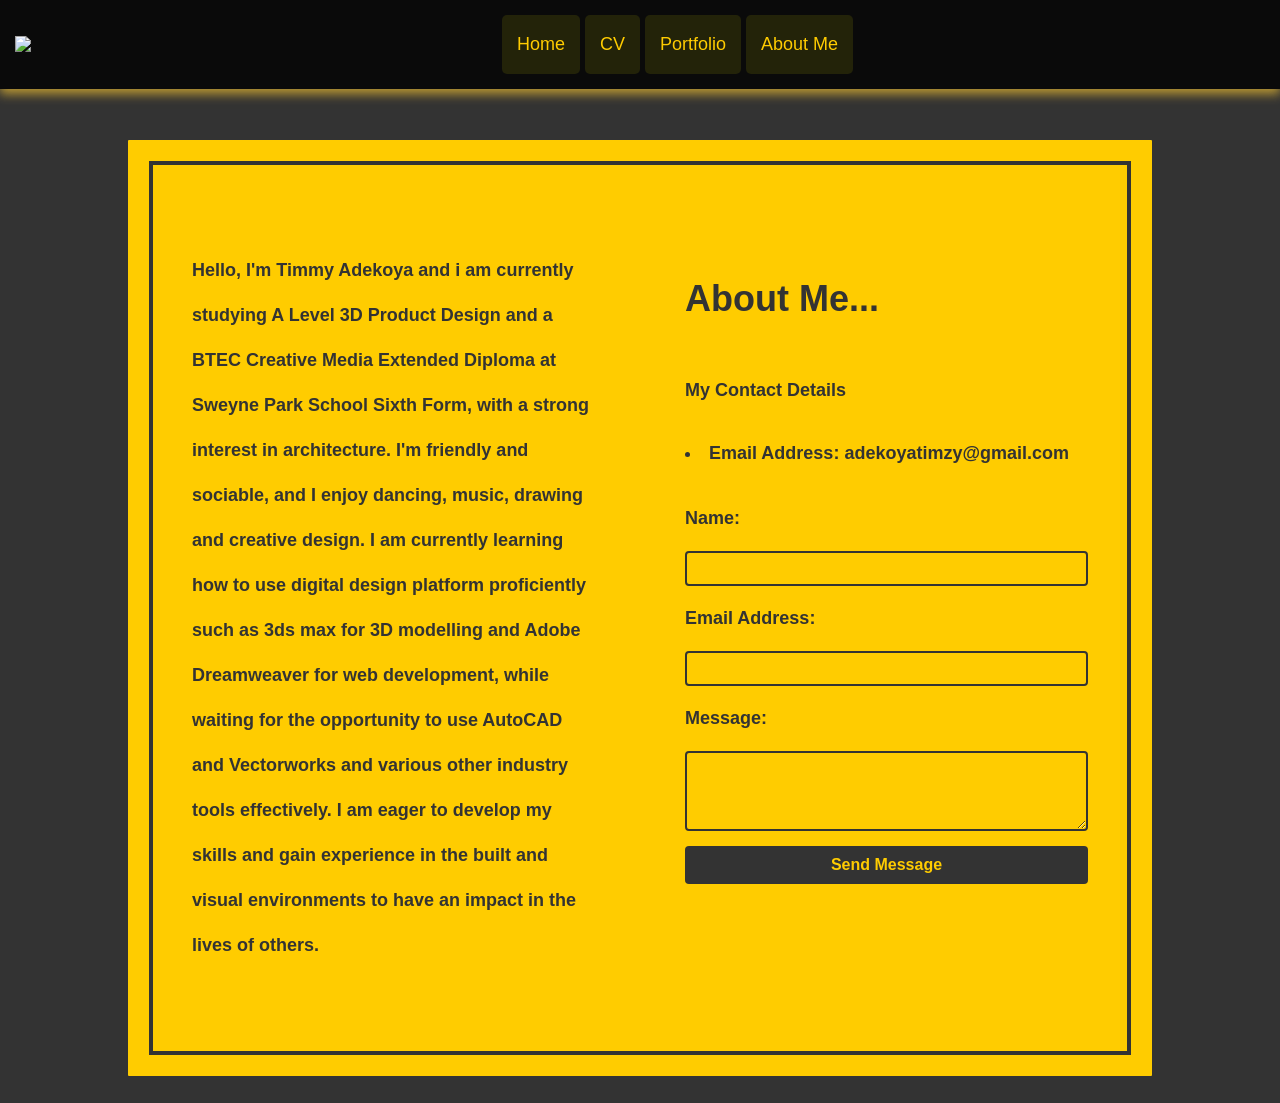
==== commit a4cc3f61: "Enhance about me section with software details Updated personal introduction to include specific sof" ====
--- a/aboutme/index.html
+++ b/aboutme/index.html
@@ -126,7 +126,7 @@
   </div>
 
   <div class="paragraph">
-    <p>Hello, I'm Timmy Adekoya and i am currently studying A Level 3D Product Design and a BTEC Creative Media Extended Diploma at Sweyne Park School Sixth Form, with a strong interest in architecture. I'm friendly and sociable, and I enjoy dancing, music, drawing and creative design. I am currently learning how to use digital design platform proficiently such as 3ds max and Adobe Dreamweaver, while waiting for the opportunity to use AutoCAD and Vectorworks and various other idustry tools effectively.. I am eager to develop my skills and gain experience in the built and visual environments to have an impact in the lives of others..</p>
+    <p>Hello, I'm Timmy Adekoya and i am currently studying A Level 3D Product Design and a BTEC Creative Media Extended Diploma at Sweyne Park School Sixth Form, with a strong interest in architecture. I'm friendly and sociable, and I enjoy dancing, music, drawing and creative design. I am currently learning how to use digital design platform proficiently such as 3ds max for 3D modelling and Adobe Dreamweaver for web development, while waiting for the opportunity to use AutoCAD and Vectorworks and various other industry tools effectively. I am eager to develop my skills and gain experience in the built and visual environments to have an impact in the lives of others.</p>
   </div>
 </div>
 
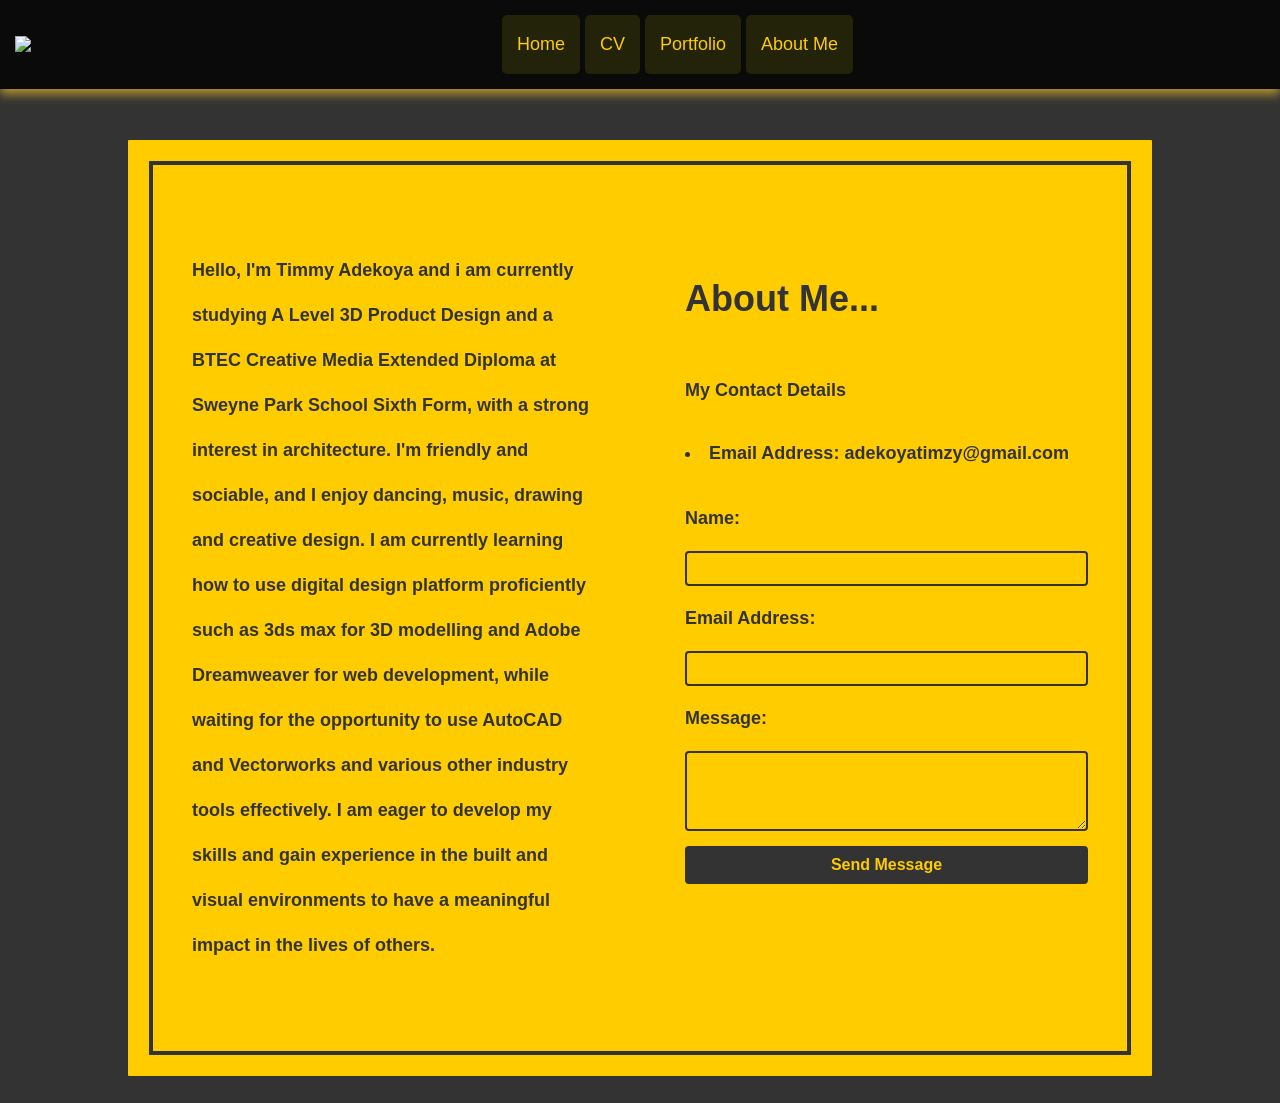
==== commit 897e07aa: "Revise introduction paragraph wording Updated the wording in the introduction paragraph to replace '" ====
--- a/aboutme/index.html
+++ b/aboutme/index.html
@@ -126,7 +126,7 @@
   </div>
 
   <div class="paragraph">
-    <p>Hello, I'm Timmy Adekoya and i am currently studying A Level 3D Product Design and a BTEC Creative Media Extended Diploma at Sweyne Park School Sixth Form, with a strong interest in architecture. I'm friendly and sociable, and I enjoy dancing, music, drawing and creative design. I am currently learning how to use digital design platform proficiently such as 3ds max for 3D modelling and Adobe Dreamweaver for web development, while waiting for the opportunity to use AutoCAD and Vectorworks and various other industry tools effectively. I am eager to develop my skills and gain experience in the built and visual environments to have an impact in the lives of others.</p>
+    <p>Hello, I'm Timmy Adekoya and i am currently studying A Level 3D Product Design and a BTEC Creative Media Extended Diploma at Sweyne Park School Sixth Form, with a strong interest in architecture. I'm friendly and sociable, and I enjoy dancing, music, drawing and creative design. I am currently learning how to use digital design platform proficiently such as 3ds max for 3D modelling and Adobe Dreamweaver for web development, while waiting for the opportunity to use AutoCAD and Vectorworks and various other industry tools effectively. I am eager to develop my skills and gain experience in the built and visual environments to have a meaningful impact in the lives of others.</p>
   </div>
 </div>
 
